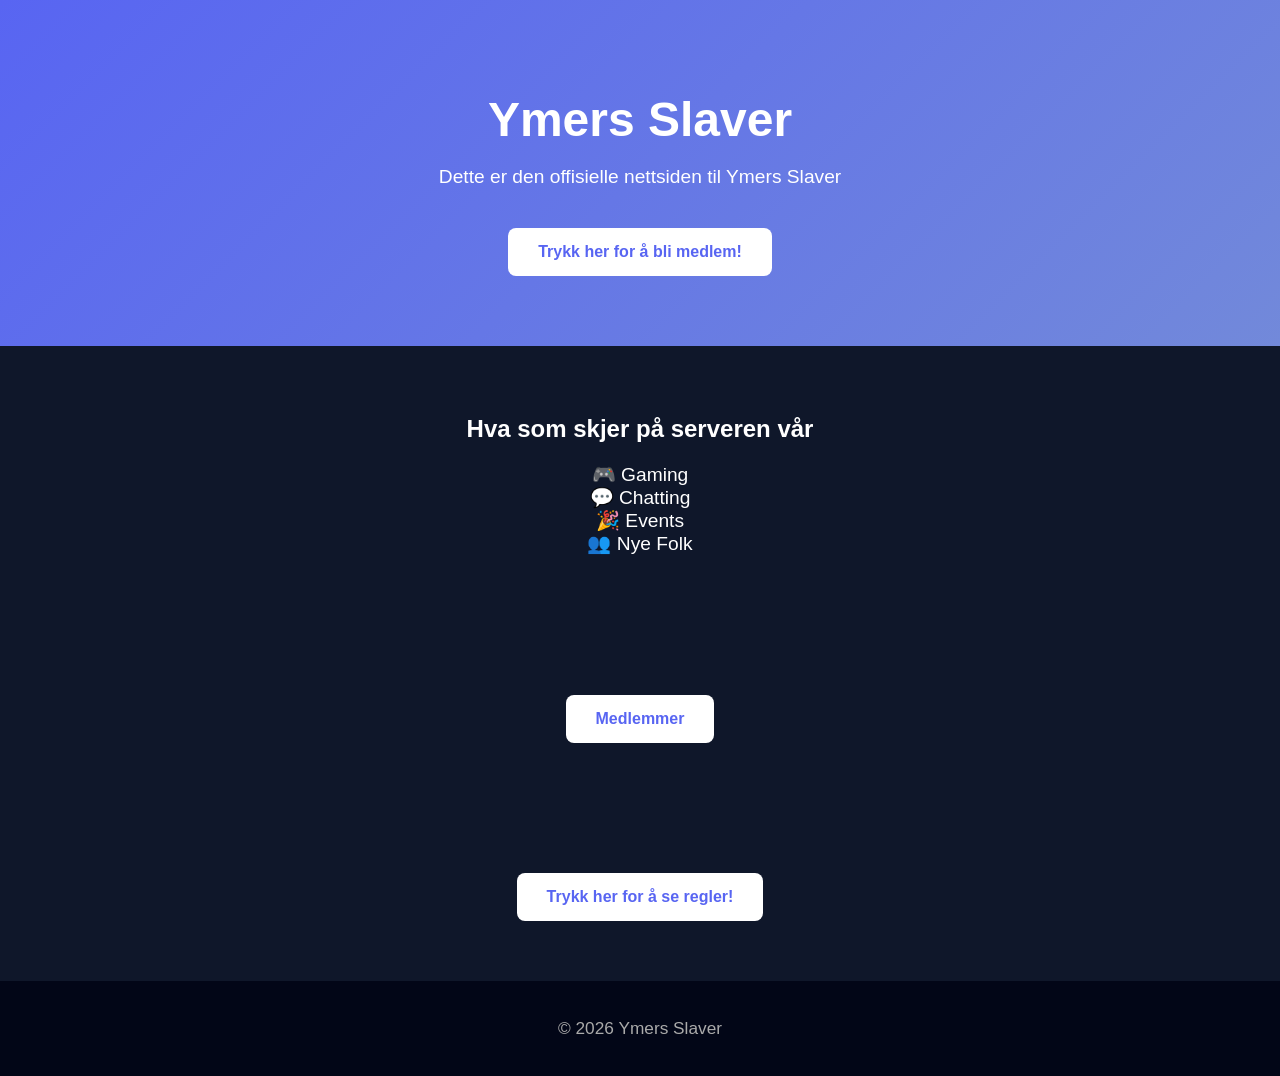
==== index.html @ b6320f88 "index.html" ====
<!DOCTYPE html>
<html lang="no">
<head>
  <meta charset="UTF-8">
  <title>Ymers Slaver</title>
  <style>
    body {
      margin: 0;
      font-family: Arial, sans-serif;
      background: #0f172a;
      color: white;
      text-align: center;
    }

    header {
      padding: 60px 20px;
      background: linear-gradient(135deg, #5865F2, #7289da);
    }

    h1 {
      font-size: 3em;
      margin-bottom: 10px;
    }

    p {
      font-size: 1.2em;
    }

    .btn {
      display: inline-block;
      margin: 20px 10px 10px 10px;
      padding: 15px 30px;
      background: #ffffff;
      color: #5865F2;
      text-decoration: none;
      font-weight: bold;
      border-radius: 8px;
      transition: 0.2s;
    }

    .btn:hover {
      background: #ddd;
    }

    section {
      padding: 50px 20px;
    }

    .box {
      max-width: 600px;
      margin: auto;
    }

    footer {
      padding: 20px;
      background: #020617;
      font-size: 0.9em;
      color: #aaa;
    }
  </style>
</head>
<body>

<header>
  <h1>Ymers Slaver</h1>
  <p>Dette er den offisielle nettsiden til Ymers Slaver</p>
  <a class="btn" href="https://discord.gg/6Qm7d9YYQu" target="_blank">Trykk her for å bli medlem!</a>
</header>

<section>
  <div class="box">
    <h2>Hva som skjer på serveren vår</h2>
    <p>🎮 Gaming<br>💬 Chatting<br>🎉 Events<br>👥 Nye Folk</p>
  </div>
</section>

<section>
  <div class="box">
    <a class="btn" href="members.html">Medlemmer</a>
  </div>
</section>

<section>
  <div class="box">
    <a class="btn" href="rules.html">Trykk her for å se regler!</a>
  </div>
</section>

<footer>
  <p>© 2026 Ymers Slaver</p>
</footer>

</body>
</html>
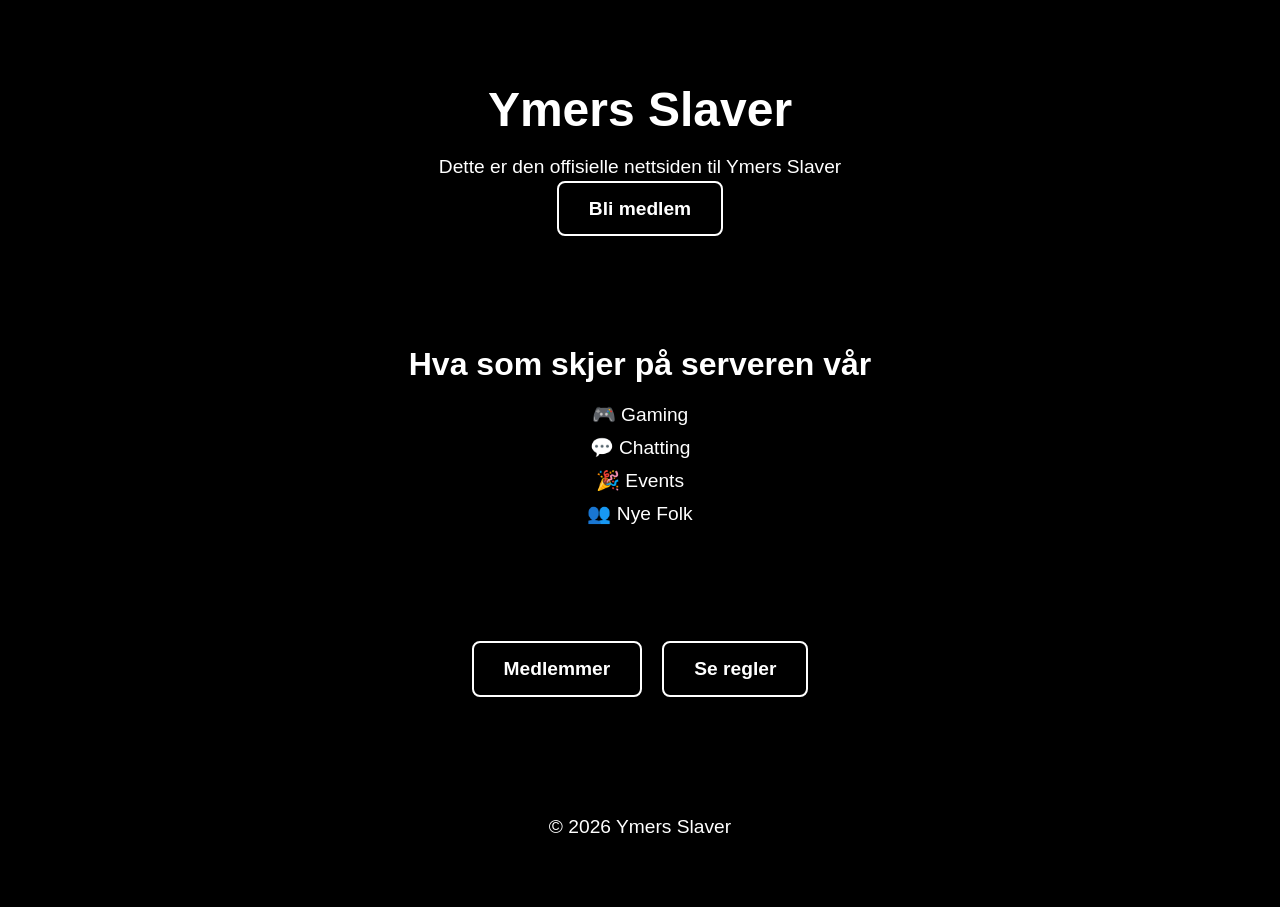
==== commit 3450f463: "index.html" ====
--- a/index.html
+++ b/index.html
@@ -2,19 +2,20 @@
 <html lang="no">
 <head>
   <meta charset="UTF-8">
+  <meta name="viewport" content="width=device-width, initial-scale=1.0">
   <title>Ymers Slaver</title>
   <style>
     body {
       margin: 0;
       font-family: Arial, sans-serif;
-      background: #0f172a;
-      color: white;
+      background: #000000; /* helt svart */
+      color: #ffffff;       /* lys tekst */
       text-align: center;
     }
 
-    header {
-      padding: 60px 20px;
-      background: linear-gradient(135deg, #5865F2, #7289da);
+    header, section, footer {
+      background: #000000;  /* alt svart */
+      padding: 50px 20px;
     }
 
     h1 {
@@ -22,40 +23,60 @@
       margin-bottom: 10px;
     }
 
-    p {
-      font-size: 1.2em;
+    h2 {
+      font-size: 2em;
+      margin-bottom: 20px;
     }
 
-    .btn {
-      display: inline-block;
-      margin: 20px 10px 10px 10px;
-      padding: 15px 30px;
-      background: #ffffff;
-      color: #5865F2;
-      text-decoration: none;
-      font-weight: bold;
-      border-radius: 8px;
-      transition: 0.2s;
+    p, li, a {
+      font-size: 1.2em;
+      color: #ffffff;  /* lys tekst */
+      text-decoration: none; /* ingen farge på lenker */
     }
 
-    .btn:hover {
-      background: #ddd;
+    ul {
+      list-style: none;
+      padding: 0;
     }
 
-    section {
-      padding: 50px 20px;
+    li {
+      margin: 10px 0;
     }
 
-    .box {
-      max-width: 600px;
-      margin: auto;
+    .button-row {
+      display: flex;
+      justify-content: center;
+      gap: 20px;
+      flex-wrap: wrap;
     }
 
-    footer {
-      padding: 20px;
-      background: #020617;
-      font-size: 0.9em;
-      color: #aaa;
+    a.btn {
+      padding: 15px 30px;
+      border: 2px solid #ffffff; /* enkel hvit ramme */
+      border-radius: 8px;
+      font-weight: bold;
+      transition: 0.2s;
+      color: #ffffff;
+    }
+
+    a.btn:hover {
+      background: #ffffff;
+      color: #000000;
+    }
+
+    @media (max-width: 600px) {
+      h1 {
+        font-size: 2em;
+      }
+      h2 {
+        font-size: 1.5em;
+      }
+      p, li, a.btn {
+        font-size: 1em;
+      }
+      a.btn {
+        padding: 12px 20px;
+      }
     }
   </style>
 </head>
@@ -64,26 +85,22 @@
 <header>
   <h1>Ymers Slaver</h1>
   <p>Dette er den offisielle nettsiden til Ymers Slaver</p>
-  <a class="btn" href="https://discord.gg/6Qm7d9YYQu" target="_blank">Trykk her for å bli medlem!</a>
+  <a class="btn" href="https://discord.gg/6Qm7d9YYQu" target="_blank">Bli medlem</a>
 </header>
 
 <section>
-  <div class="box">
-    <h2>Hva som skjer på serveren vår</h2>
-    <p>🎮 Gaming<br>💬 Chatting<br>🎉 Events<br>👥 Nye Folk</p>
-  </div>
+  <h2>Hva som skjer på serveren vår</h2>
+  <ul>
+    <li>🎮 Gaming</li>
+    <li>💬 Chatting</li>
+    <li>🎉 Events</li>
+    <li>👥 Nye Folk</li>
+  </ul>
 </section>
 
-<section>
-  <div class="box">
-    <a class="btn" href="members.html">Medlemmer</a>
-  </div>
-</section>
-
-<section>
-  <div class="box">
-    <a class="btn" href="rules.html">Trykk her for å se regler!</a>
-  </div>
+<section class="button-row">
+  <a class="btn" href="members.html">Medlemmer</a>
+  <a class="btn" href="rules.html">Se regler</a>
 </section>
 
 <footer>
@@ -92,5 +109,3 @@
 
 </body>
 </html>
-
-
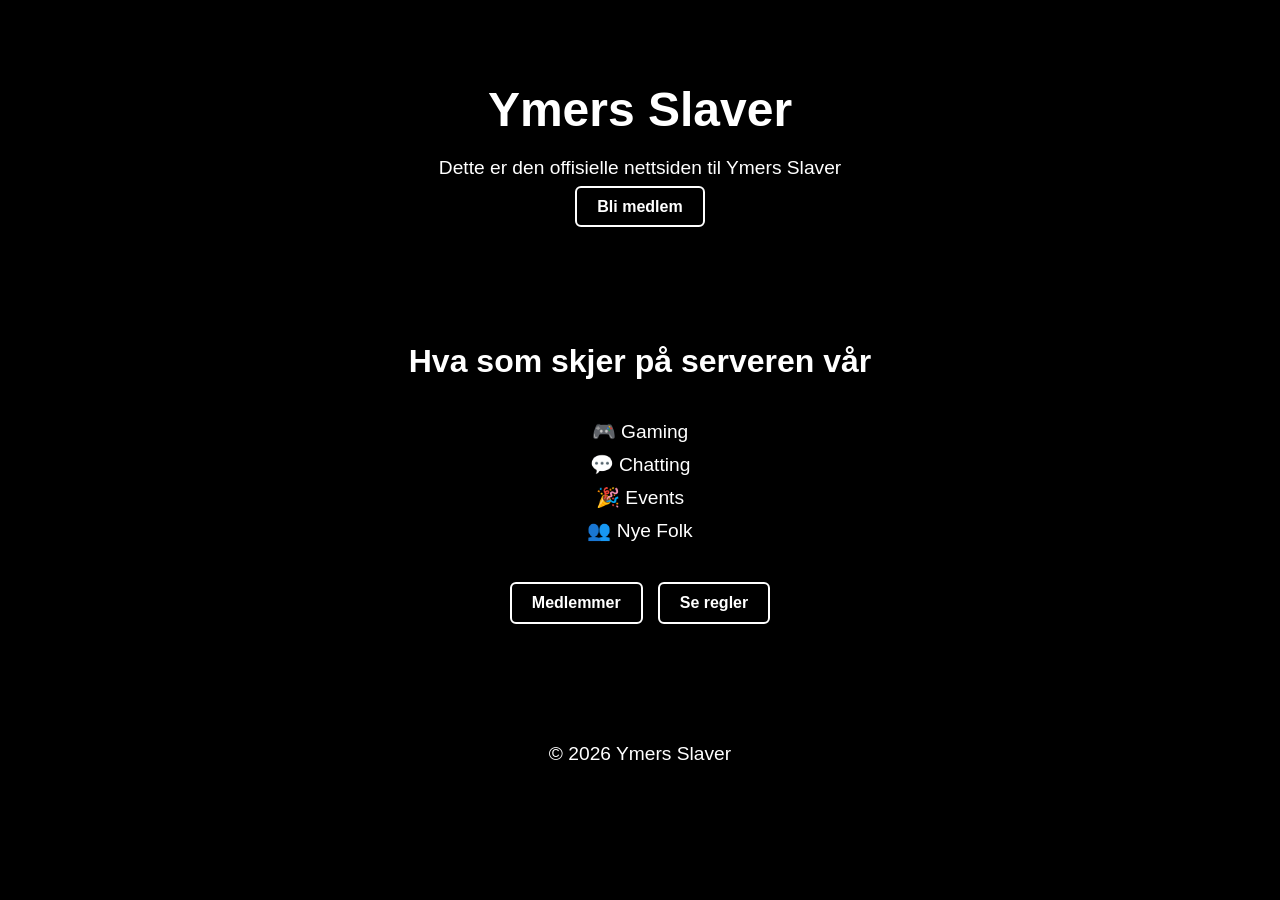
==== commit f4396281: "index.html" ====
--- a/index.html
+++ b/index.html
@@ -5,6 +5,7 @@
   <meta name="viewport" content="width=device-width, initial-scale=1.0">
   <title>Ymers Slaver</title>
   <style>
+    /* --- Grunnleggende styling --- */
     body {
       margin: 0;
       font-family: Arial, sans-serif;
@@ -14,49 +15,53 @@
     }
 
     header, section, footer {
-      background: #000000;  /* alt svart */
+      background: #000000; /* alt svart */
       padding: 50px 20px;
     }
 
     h1 {
       font-size: 3em;
-      margin-bottom: 10px;
+      margin-bottom: 20px;
     }
 
     h2 {
       font-size: 2em;
-      margin-bottom: 20px;
+      margin-bottom: 40px;
     }
 
     p, li, a {
       font-size: 1.2em;
-      color: #ffffff;  /* lys tekst */
-      text-decoration: none; /* ingen farge på lenker */
+      color: #ffffff;
+      text-decoration: none;
     }
 
     ul {
       list-style: none;
       padding: 0;
+      margin-bottom: 40px;
     }
 
     li {
       margin: 10px 0;
     }
 
+    /* --- Knappestil --- */
     .button-row {
       display: flex;
       justify-content: center;
-      gap: 20px;
+      gap: 15px;
       flex-wrap: wrap;
+      margin-top: 20px;
     }
 
     a.btn {
-      padding: 15px 30px;
-      border: 2px solid #ffffff; /* enkel hvit ramme */
-      border-radius: 8px;
+      padding: 10px 20px; /* mindre knapper */
+      border: 2px solid #ffffff;
+      border-radius: 6px;
       font-weight: bold;
       transition: 0.2s;
       color: #ffffff;
+      font-size: 1em;
     }
 
     a.btn:hover {
@@ -64,19 +69,12 @@
       color: #000000;
     }
 
+    /* --- Responsive --- */
     @media (max-width: 600px) {
-      h1 {
-        font-size: 2em;
-      }
-      h2 {
-        font-size: 1.5em;
-      }
-      p, li, a.btn {
-        font-size: 1em;
-      }
-      a.btn {
-        padding: 12px 20px;
-      }
+      h1 { font-size: 2em; }
+      h2 { font-size: 1.5em; }
+      p, li, a.btn { font-size: 1em; }
+      a.btn { padding: 8px 16px; }
     }
   </style>
 </head>
@@ -96,11 +94,10 @@
     <li>🎉 Events</li>
     <li>👥 Nye Folk</li>
   </ul>
-</section>
-
-<section class="button-row">
-  <a class="btn" href="members.html">Medlemmer</a>
-  <a class="btn" href="rules.html">Se regler</a>
+  <div class="button-row">
+    <a class="btn" href="members.html">Medlemmer</a>
+    <a class="btn" href="rules.html">Se regler</a>
+  </div>
 </section>
 
 <footer>
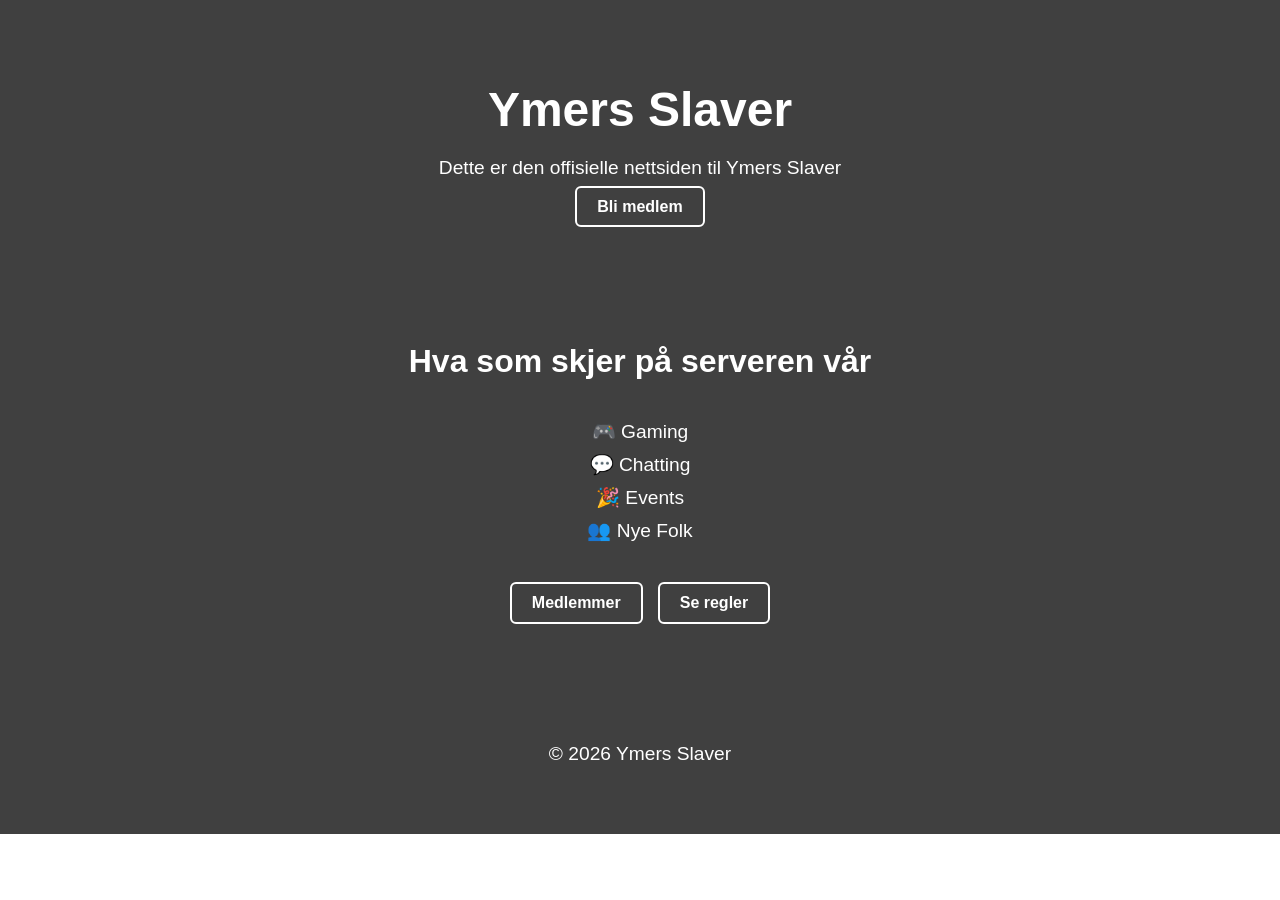
==== commit 9e3f93bc: "index.html" ====
--- a/index.html
+++ b/index.html
@@ -9,13 +9,17 @@
     body {
       margin: 0;
       font-family: Arial, sans-serif;
-      background: #000000; /* helt svart */
-      color: #ffffff;       /* lys tekst */
+      background: url("bg.jpg") no-repeat center center fixed;
+      background-size: cover;
+      color: #ffffff;
       text-align: center;
     }
 
+    /* --- Frosted glass + overlay --- */
     header, section, footer {
-      background: #000000; /* alt svart */
+      background: rgba(0, 0, 0, 0.75);
+      backdrop-filter: blur(6px);
+      -webkit-backdrop-filter: blur(6px);
       padding: 50px 20px;
     }
 
@@ -55,7 +59,7 @@
     }
 
     a.btn {
-      padding: 10px 20px; /* mindre knapper */
+      padding: 10px 20px;
       border: 2px solid #ffffff;
       border-radius: 6px;
       font-weight: bold;
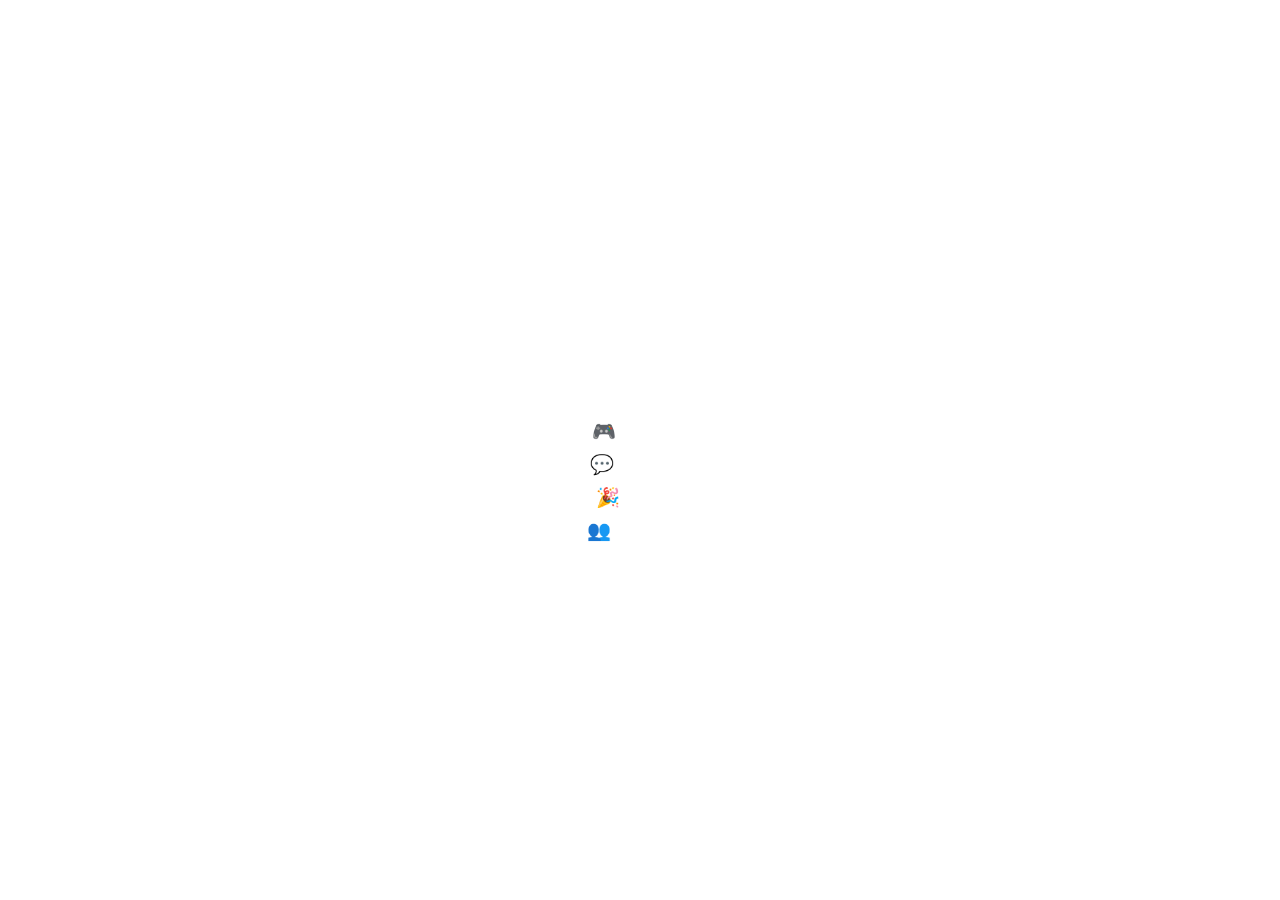
==== commit 643136ac: "index.html" ====
--- a/index.html
+++ b/index.html
@@ -4,25 +4,24 @@
   <meta charset="UTF-8">
   <meta name="viewport" content="width=device-width, initial-scale=1.0">
   <title>Ymers Slaver</title>
+
   <style>
-    /* --- Grunnleggende styling --- */
     body {
       margin: 0;
       font-family: Arial, sans-serif;
-      background: url("bg.jpg") no-repeat center center fixed;
+      background: url("bg.jpg.JPG") no-repeat center center fixed;
       background-size: cover;
       color: #ffffff;
       text-align: center;
     }
 
-    /* --- Frosted glass + overlay --- */
-    header, section, footer {
-      background: rgba(0, 0, 0, 0.75);
-      backdrop-filter: blur(6px);
-      -webkit-backdrop-filter: blur(6px);
-      padding: 50px 20px;
-    }
-
+   header, section, footer {
+  background: rgba(255, 255, 255, 0.05); /* nesten transparent hvit */
+  backdrop-filter: blur(6px);
+  -webkit-backdrop-filter: blur(6px);
+  padding: 50px 20px;
+  border-radius: 12px; /* valgfritt, gir fine kanter */
+}
     h1 {
       font-size: 3em;
       margin-bottom: 20px;
@@ -49,7 +48,6 @@
       margin: 10px 0;
     }
 
-    /* --- Knappestil --- */
     .button-row {
       display: flex;
       justify-content: center;
@@ -73,7 +71,6 @@
       color: #000000;
     }
 
-    /* --- Responsive --- */
     @media (max-width: 600px) {
       h1 { font-size: 2em; }
       h2 { font-size: 1.5em; }
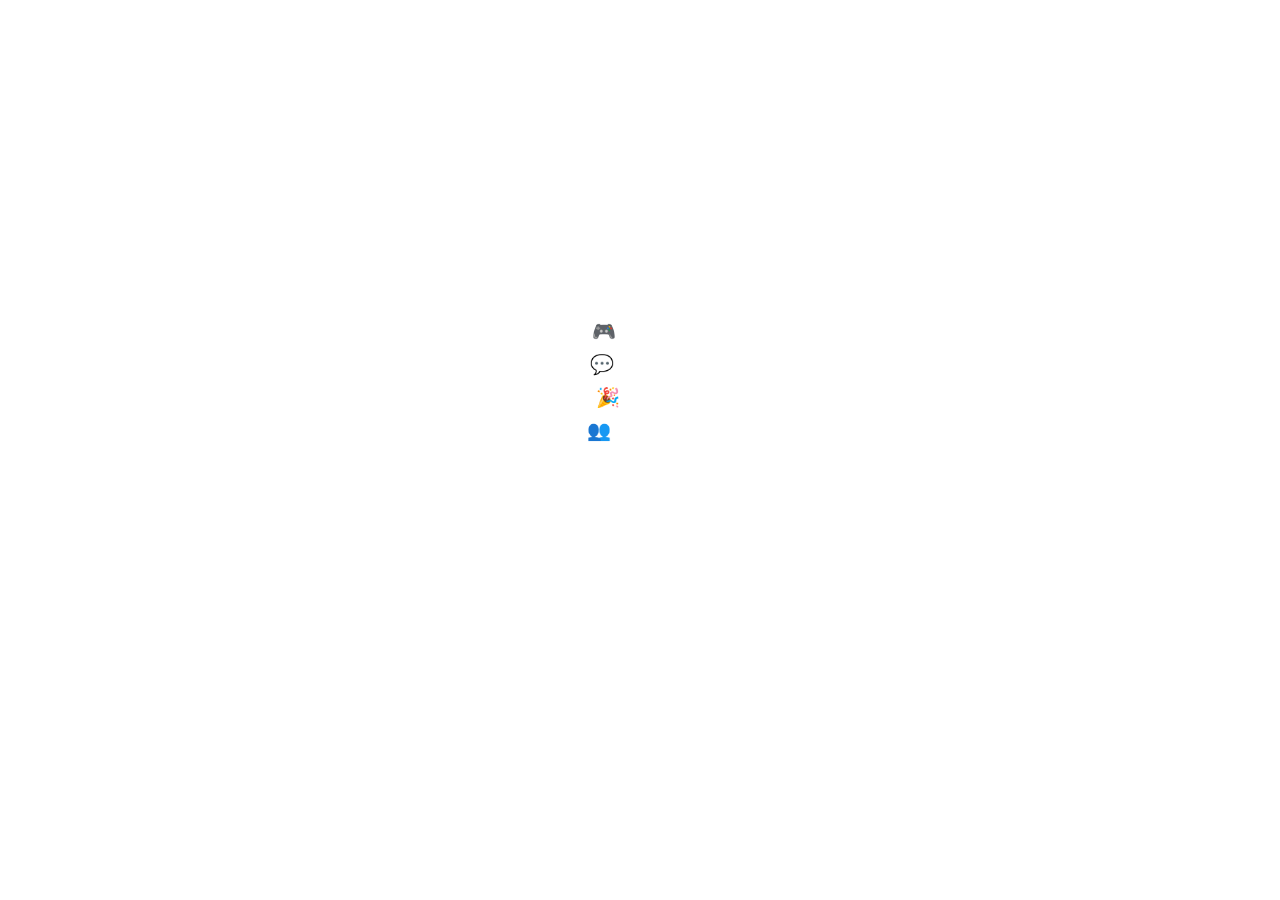
==== commit 48336f25: "index.html" ====
--- a/index.html
+++ b/index.html
@@ -1,109 +1,134 @@
 <!DOCTYPE html>
 <html lang="no">
 <head>
-  <meta charset="UTF-8">
-  <meta name="viewport" content="width=device-width, initial-scale=1.0">
-  <title>Ymers Slaver</title>
+<meta charset="UTF-8">
+<meta name="viewport" content="width=device-width, initial-scale=1.0">
+<title>Ymers Slaver</title>
 
-  <style>
-    body {
-      margin: 0;
-      font-family: Arial, sans-serif;
-      background: url("bg.jpg.JPG") no-repeat center center fixed;
-      background-size: cover;
-      color: #ffffff;
-      text-align: center;
-    }
+<style>
+  /* Fullskjerm bakgrunn */
+  body {
+    margin: 0;
+    font-family: Arial, sans-serif;
+    color: #ffffff;
+    text-align: center;
+    position: relative;
+    height: 100vh;
+    overflow: hidden;
+  }
 
-   header, section, footer {
-  background: rgba(255, 255, 255, 0.05); /* nesten transparent hvit */
-  backdrop-filter: blur(6px);
-  -webkit-backdrop-filter: blur(6px);
-  padding: 50px 20px;
-  border-radius: 12px; /* valgfritt, gir fine kanter */
-}
-    h1 {
-      font-size: 3em;
-      margin-bottom: 20px;
-    }
+  /* Blur overlay som dekker hele bakgrunnen */
+  .bg-blur {
+    position: fixed;
+    top: 0;
+    left: 0;
+    width: 100%;
+    height: 100%;
+    background: url("bg.jpg.JPG") no-repeat center center fixed;
+    background-size: cover;
+    filter: blur(12px); /* juster blurstyrken her */
+    z-index: -1; /* ligger bak alt innhold */
+  }
 
-    h2 {
-      font-size: 2em;
-      margin-bottom: 40px;
-    }
+  /* Innhold som er skarpt */
+  .content {
+    position: relative;
+    z-index: 1;
+    padding: 50px 20px;
+    max-width: 1000px;
+    margin: 0 auto;
+  }
 
-    p, li, a {
-      font-size: 1.2em;
-      color: #ffffff;
-      text-decoration: none;
-    }
+  h1 {
+    font-size: 3em;
+    margin-bottom: 20px;
+  }
 
-    ul {
-      list-style: none;
-      padding: 0;
-      margin-bottom: 40px;
-    }
+  h2 {
+    font-size: 2em;
+    margin-bottom: 40px;
+  }
 
-    li {
-      margin: 10px 0;
-    }
+  p, li, a {
+    font-size: 1.2em;
+    color: #ffffff;
+    text-decoration: none;
+  }
 
-    .button-row {
-      display: flex;
-      justify-content: center;
-      gap: 15px;
-      flex-wrap: wrap;
-      margin-top: 20px;
-    }
+  ul {
+    list-style: none;
+    padding: 0;
+    margin-bottom: 40px;
+  }
 
-    a.btn {
-      padding: 10px 20px;
-      border: 2px solid #ffffff;
-      border-radius: 6px;
-      font-weight: bold;
-      transition: 0.2s;
-      color: #ffffff;
-      font-size: 1em;
-    }
+  li {
+    margin: 10px 0;
+  }
 
-    a.btn:hover {
-      background: #ffffff;
-      color: #000000;
-    }
+  .button-row {
+    display: flex;
+    justify-content: center;
+    gap: 15px;
+    flex-wrap: wrap;
+    margin-top: 20px;
+  }
 
-    @media (max-width: 600px) {
-      h1 { font-size: 2em; }
-      h2 { font-size: 1.5em; }
-      p, li, a.btn { font-size: 1em; }
-      a.btn { padding: 8px 16px; }
-    }
-  </style>
+  a.btn {
+    padding: 10px 20px;
+    border: 2px solid #ffffff;
+    border-radius: 6px;
+    font-weight: bold;
+    transition: 0.2s;
+    color: #ffffff;
+    font-size: 1em;
+  }
+
+  a.btn:hover {
+    background: #ffffff;
+    color: #000000;
+  }
+
+  /* Responsivt */
+  @media (max-width: 600px) {
+    h1 { font-size: 2em; }
+    h2 { font-size: 1.5em; }
+    p, li, a.btn { font-size: 1em; }
+    a.btn { padding: 8px 16px; }
+  }
+</style>
 </head>
 <body>
 
-<header>
-  <h1>Ymers Slaver</h1>
-  <p>Dette er den offisielle nettsiden til Ymers Slaver</p>
-  <a class="btn" href="https://discord.gg/6Qm7d9YYQu" target="_blank">Bli medlem</a>
-</header>
+<!-- Blur-bakgrunn -->
+<div class="bg-blur"></div>
 
-<section>
-  <h2>Hva som skjer på serveren vår</h2>
-  <ul>
-    <li>🎮 Gaming</li>
-    <li>💬 Chatting</li>
-    <li>🎉 Events</li>
-    <li>👥 Nye Folk</li>
-  </ul>
-  <div class="button-row">
-    <a class="btn" href="members.html">Medlemmer</a>
-    <a class="btn" href="rules.html">Se regler</a>
-  </div>
-</section>
+<!-- Innhold over blur -->
+<div class="content">
+  <header>
+    <h1>Ymers Slaver</h1>
+    <p>Dette er den offisielle nettsiden til Ymers Slaver</p>
+    <a class="btn" href="https://discord.gg/6Qm7d9YYQu" target="_blank">Bli medlem</a>
+  </header>
 
-<footer>
-  <p>© 2026 Ymers Slaver</p>
-</footer>
+  <section>
+    <h2>Hva som skjer på serveren vår</h2>
+    <ul>
+      <li>🎮 Gaming</li>
+      <li>💬 Chatting</li>
+      <li>🎉 Events</li>
+      <li>👥 Nye Folk</li>
+    </ul>
+    <div class="button-row">
+      <a class="btn" href="members.html">Medlemmer</a>
+      <a class="btn" href="rules.html">Se regler</a>
+      <a class="btn" href="oldestmembers.html">Gamleste Medlemmer</a>
+    </div>
+  </section>
+
+  <footer>
+    <p>© 2026 Ymers Slaver</p>
+  </footer>
+</div>
 
 </body>
 </html>
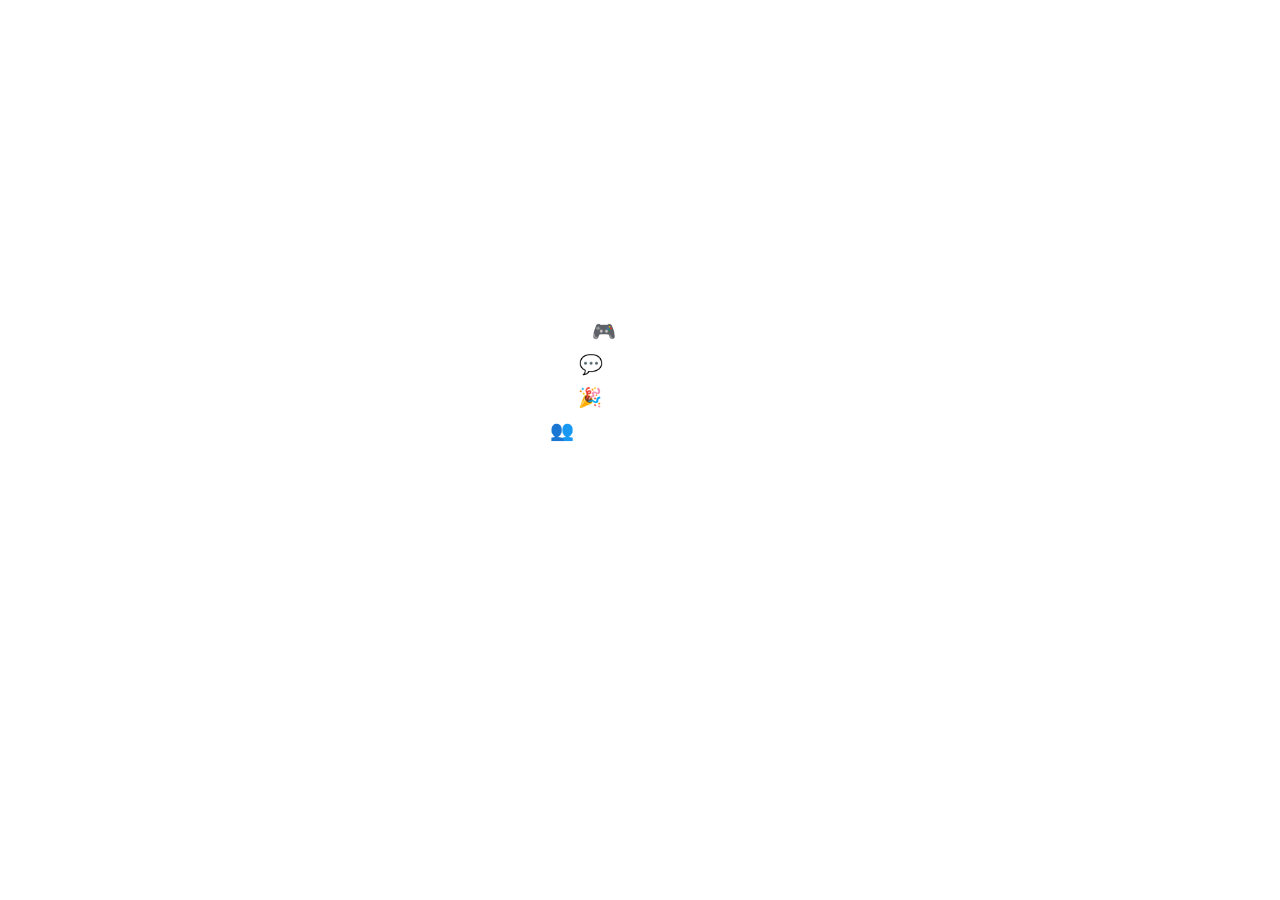
==== commit 23b1fd34: "index.html" ====
--- a/index.html
+++ b/index.html
@@ -114,9 +114,9 @@
     <h2>Hva som skjer på serveren vår</h2>
     <ul>
       <li>🎮 Gaming</li>
-      <li>💬 Chatting</li>
-      <li>🎉 Events</li>
-      <li>👥 Nye Folk</li>
+      <li>💬 Tullballprat</li>
+      <li>🎉 Jalla Event</li>
+      <li>👥 Masse Mongofolk</li>
     </ul>
     <div class="button-row">
       <a class="btn" href="members.html">Medlemmer</a>
